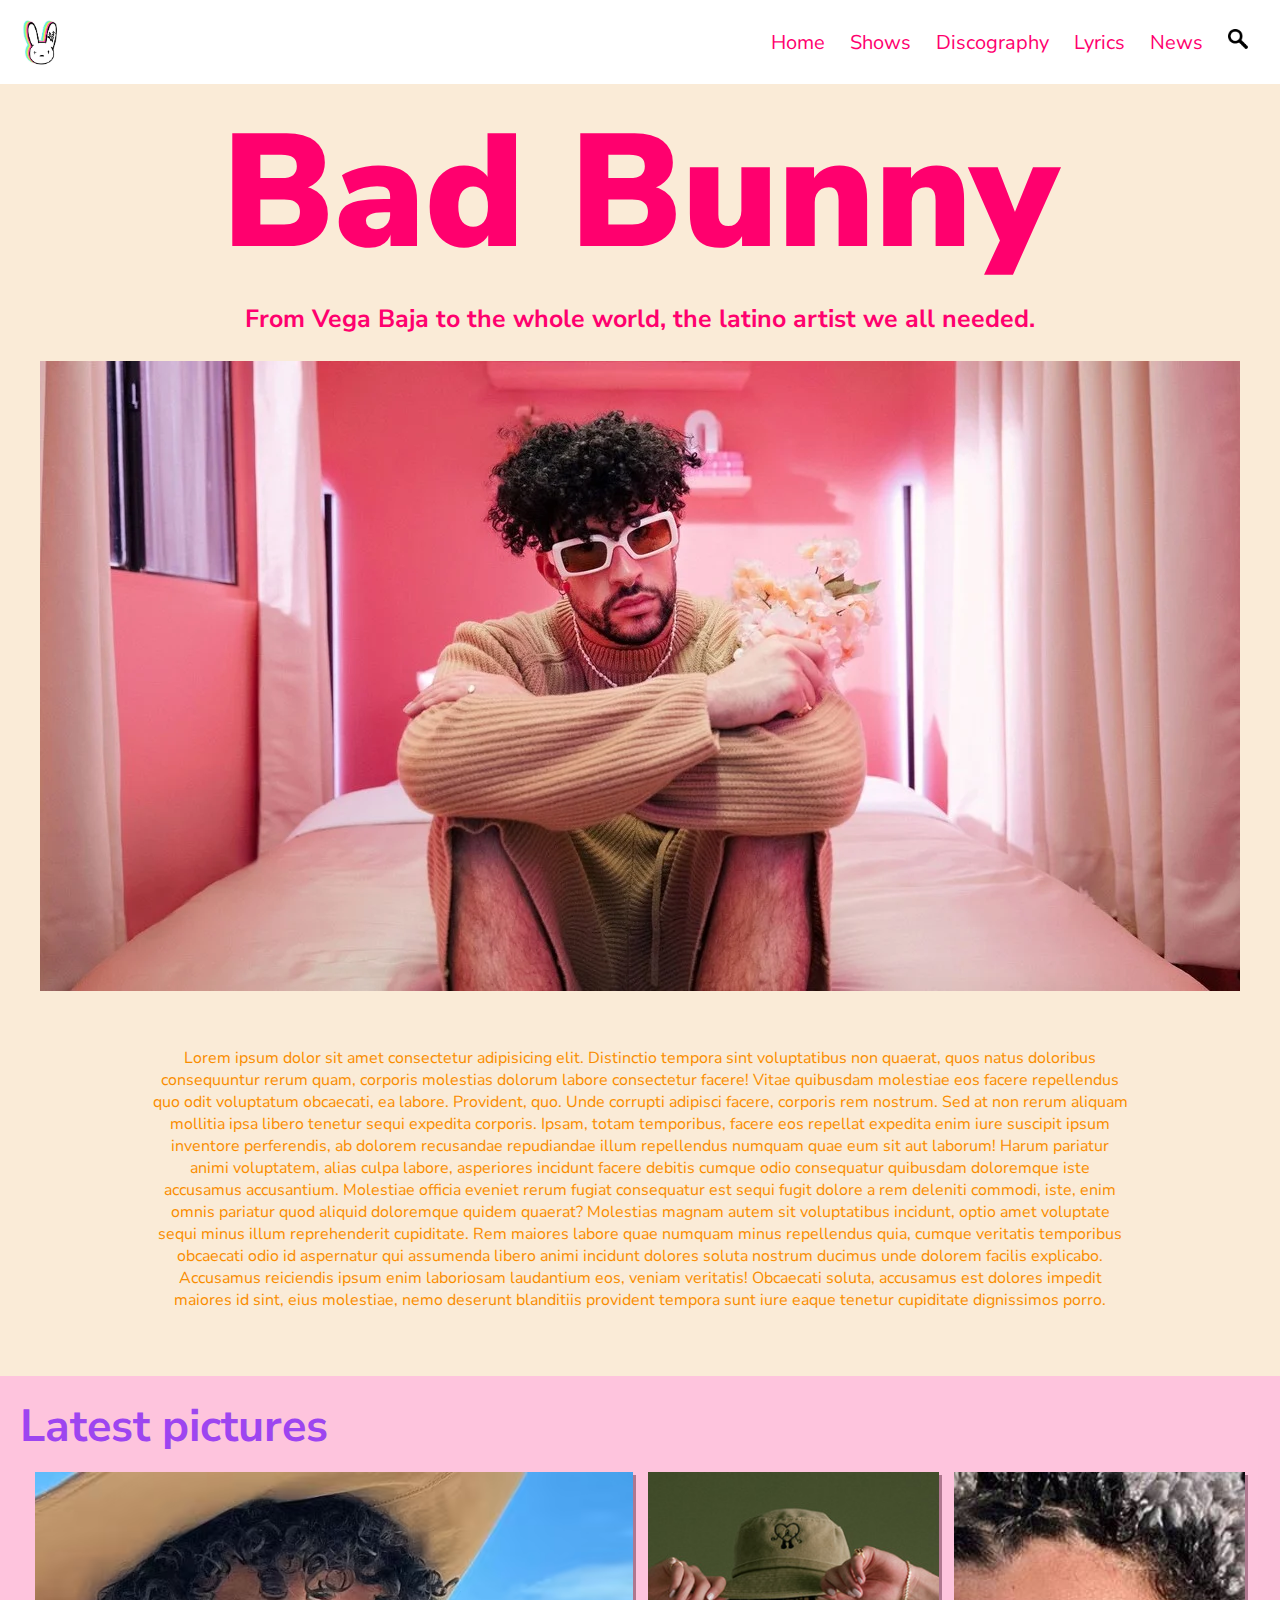
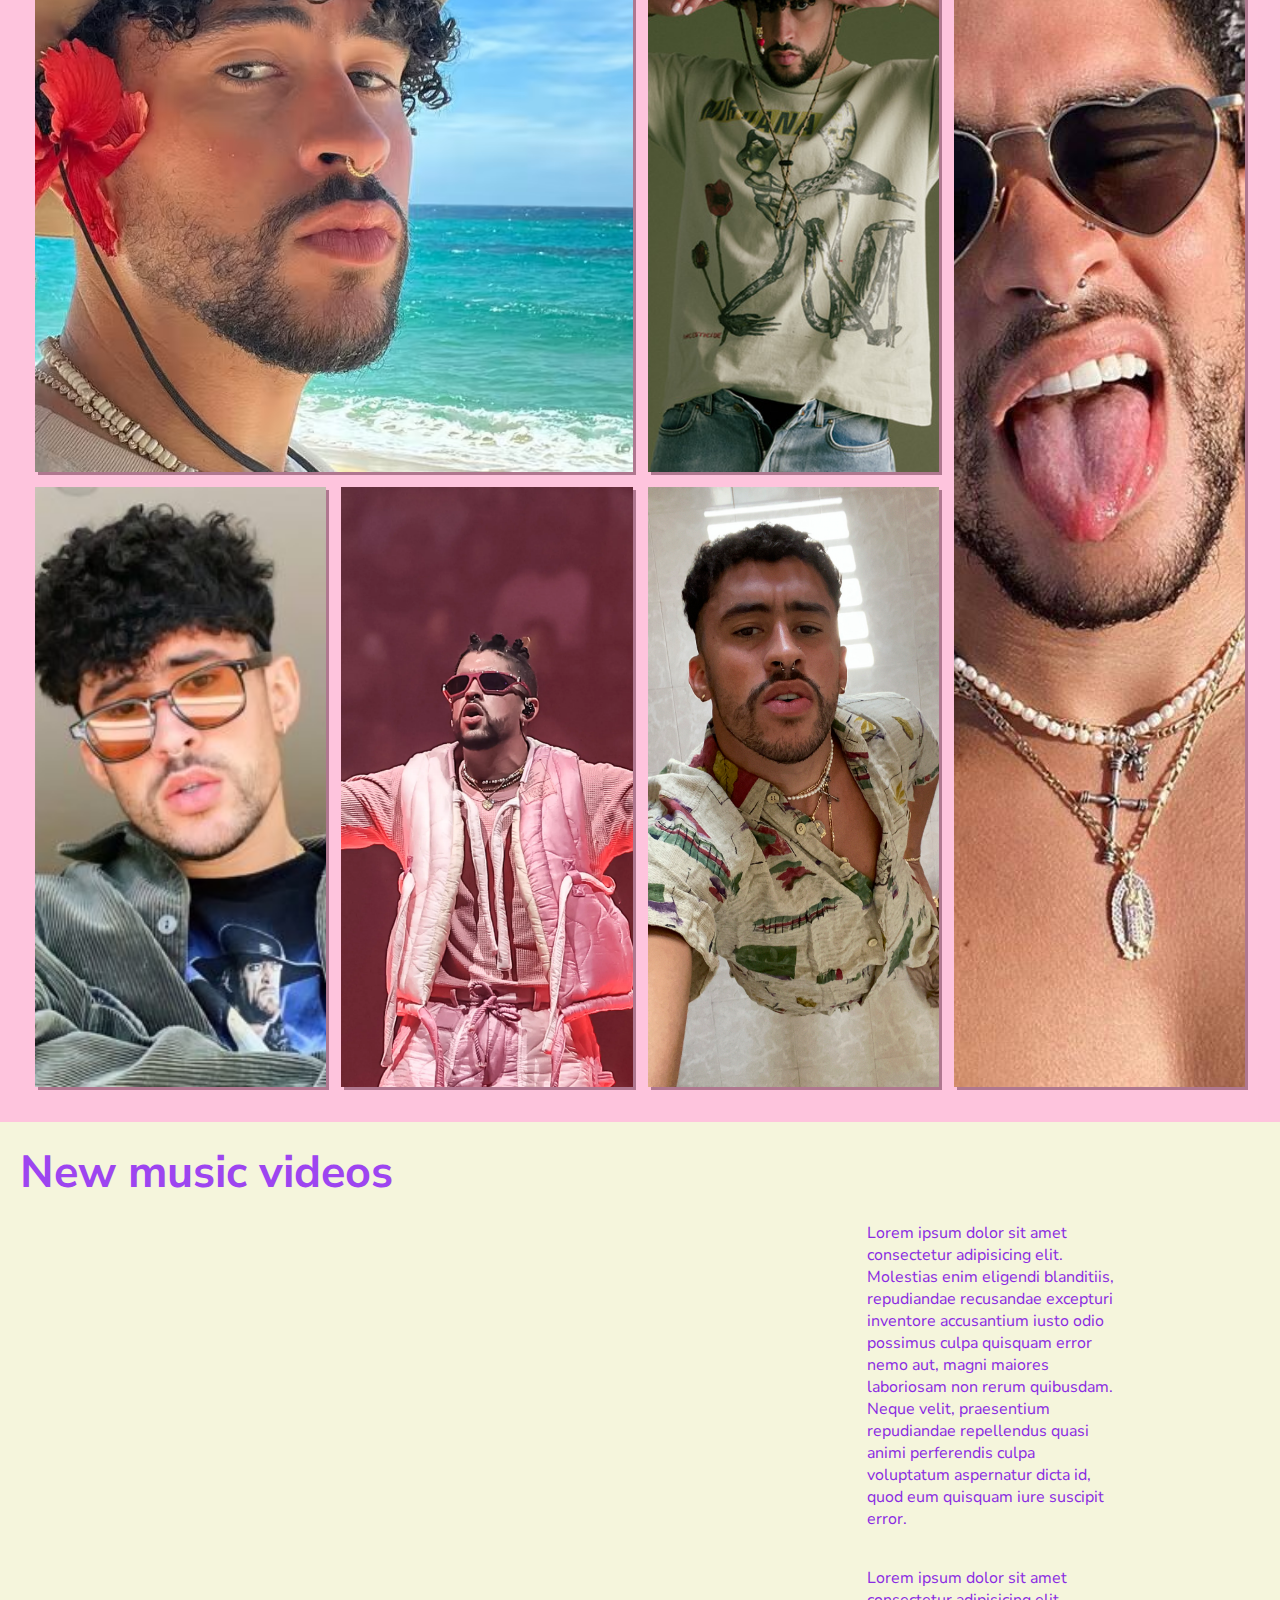
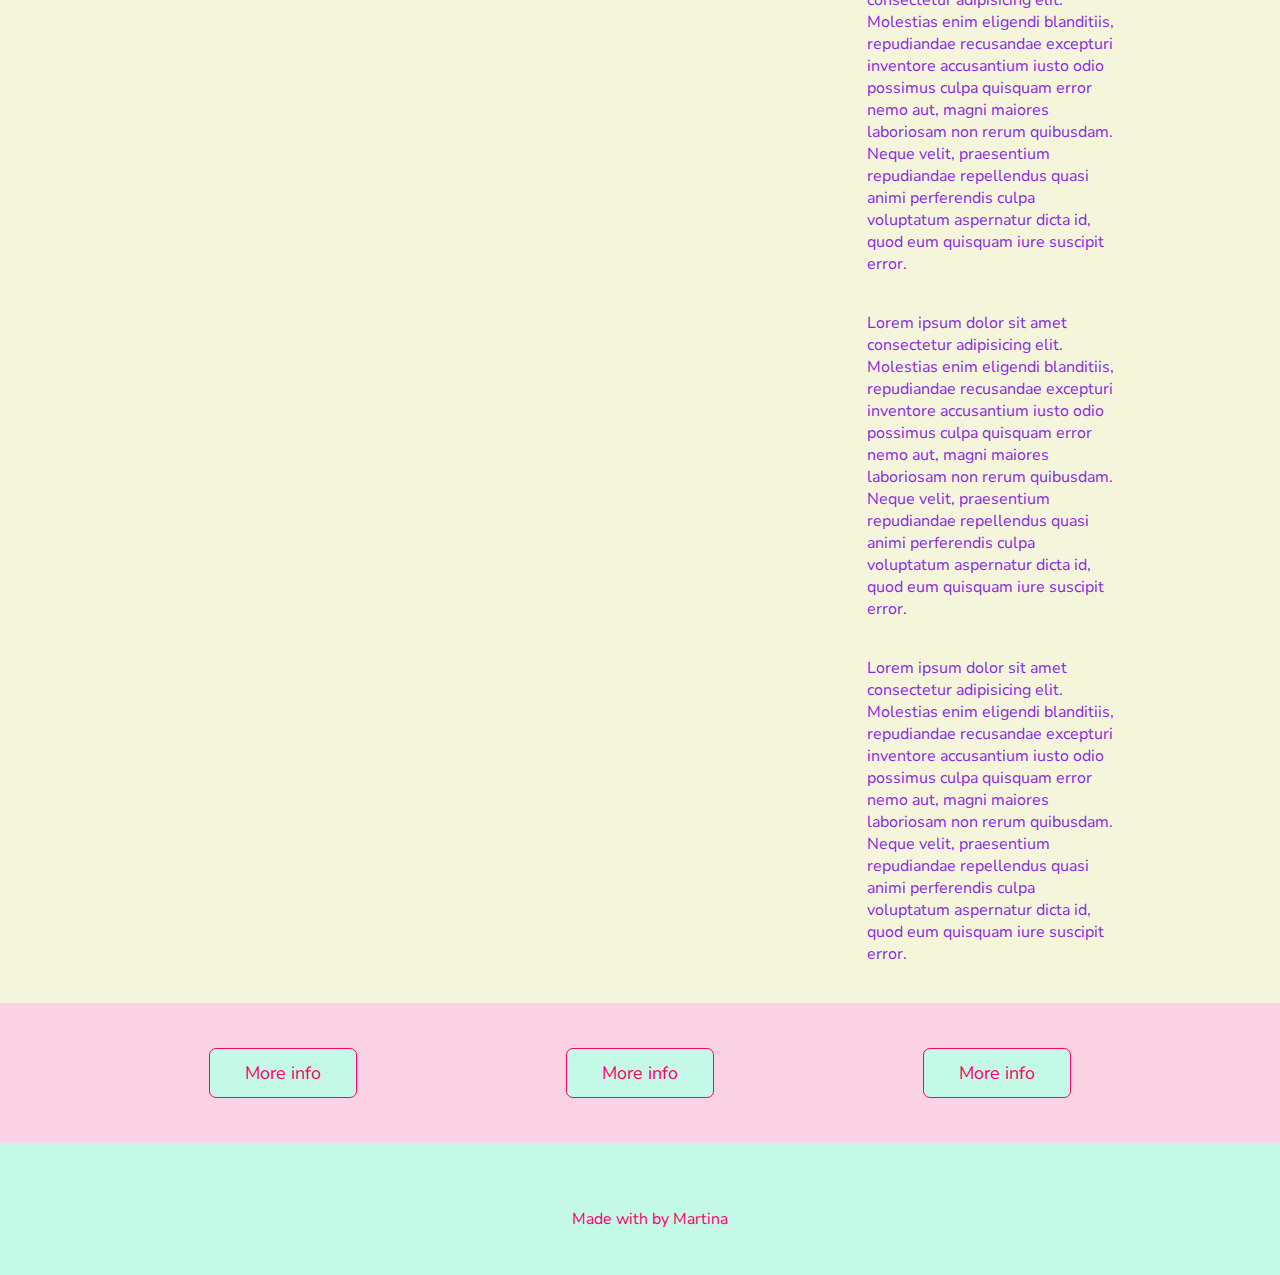
==== index.html @ c9cf0b77 "first commit" ====
<!DOCTYPE html>
<html lang="en">
<head>
    <meta charset="UTF-8">
    <meta http-equiv="X-UA-Compatible" content="IE=edge">
    <meta name="viewport" content="width=device-width, initial-scale=1.0">
    <link rel="preconnect" href="https://fonts.googleapis.com">
    <link rel="preconnect" href="https://fonts.gstatic.com" crossorigin>
    <link href="https://fonts.googleapis.com/css2?family=Nunito+Sans&display=swap" rel="stylesheet">
    <link rel="stylesheet" href="https://cdnjs.cloudflare.com/ajax/libs/font-awesome/6.1.2/css/all.min.css" integrity="sha512-1sCRPdkRXhBV2PBLUdRb4tMg1w2YPf37qatUFeS7zlBy7jJI8Lf4VHwWfZZfpXtYSLy85pkm9GaYVYMfw5BC1A==" crossorigin="anonymous" referrerpolicy="no-referrer" />
    <link rel="stylesheet" href="./styles/styles.css">
    <title>Bad Bunny</title>
</head>
<body>
    <header class="header">
        <img class="logoHeader" src="imgs/BadBunnylogo.jpg" alt="Bad Bunny's logo"/>
        <nav class="navBar">
            <ul class="linksToPages">
                <li>
                    <a href="#" class="linksToPages">Home</a>
                </li>
                <li>
                    <a href="pages/shows.html" class="linksToPages">Shows</a>
                </li>
                <li>            
                    <a href="pages/discography.html" class="linksToPages">Discography</a>
                </li>
                <li>
                    <a href="pages/lyrics.html" class="linksToPages">Lyrics</a>
                </li>
                <li>
                    <a href="pages/news.html" class="linksToPages">News</a>
                </li>
                <li>
                    <a href="https://www.google.com" target="_blank" class="linksToPages">
                        <img class="searchIcon" src="./imgs/search.png" alt="search"/>
                    </a>
                </li>
            </ul>
        </nav>
    </header>
    <div class="main">
        <div class="mainDiv">
            <h1>Bad Bunny</h1>
            <h2 class="subtitleMainDiv">From Vega Baja to the whole world, the latino artist we all needed.</h2>
            <img class="mainImg" src="./imgs/img_home.webp" alt="Bad Bunny facing camera">
            <p>Lorem ipsum dolor sit amet consectetur adipisicing elit. Distinctio tempora sint voluptatibus non quaerat, quos natus doloribus consequuntur rerum quam, corporis molestias dolorum labore consectetur facere! Vitae quibusdam molestiae eos facere repellendus quo odit voluptatum obcaecati, ea labore. Provident, quo. Unde corrupti adipisci facere, corporis rem nostrum. Sed at non rerum aliquam mollitia ipsa libero tenetur sequi expedita corporis. Ipsam, totam temporibus, facere eos repellat expedita enim iure suscipit ipsum inventore perferendis, ab dolorem recusandae repudiandae illum repellendus numquam quae eum sit aut laborum! Harum pariatur animi voluptatem, alias culpa labore, asperiores incidunt facere debitis cumque odio consequatur quibusdam doloremque iste accusamus accusantium. Molestiae officia eveniet rerum fugiat consequatur est sequi fugit dolore a rem deleniti commodi, iste, enim omnis pariatur quod aliquid doloremque quidem quaerat? Molestias magnam autem sit voluptatibus incidunt, optio amet voluptate sequi minus illum reprehenderit cupiditate. Rem maiores labore quae numquam minus repellendus quia, cumque veritatis temporibus obcaecati odio id aspernatur qui assumenda libero animi incidunt dolores soluta nostrum ducimus unde dolorem facilis explicabo. Accusamus reiciendis ipsum enim laboriosam laudantium eos, veniam veritatis! Obcaecati soluta, accusamus est dolores impedit maiores id sint, eius molestiae, nemo deserunt blanditiis provident tempora sunt iure eaque tenetur cupiditate dignissimos porro.</p>
        </div>
        <div class="pictures">
            <h3>Latest pictures</h3>
            <div class="container">
                <div class="item item1"></div>
                <div class="item item2"></div>
                <div class="item item3"></div>
                <div class="item item4"></div>
                <div class="item item5"></div>
                <div class="item item6"></div>
            </div>
        </div>
        <div class="multimedia">
            <h3>New music videos</h3>
            <div class="musicVideo">
                <iframe width="560" height="315" src="https://www.youtube.com/embed/eopPKANmKyg" title="YouTube video player" frameborder="0" allow="accelerometer; autoplay; clipboard-write; encrypted-media; gyroscope; picture-in-picture" allowfullscreen></iframe>
                <p>Lorem ipsum dolor sit amet consectetur adipisicing elit. Molestias enim eligendi blanditiis, repudiandae recusandae excepturi inventore accusantium iusto odio possimus culpa quisquam error nemo aut, magni maiores laboriosam non rerum quibusdam. Neque velit, praesentium repudiandae repellendus quasi animi perferendis culpa voluptatum aspernatur dicta id, quod eum quisquam iure suscipit error.</p>
            </div>
            <div class="musicVideo">
                <iframe width="560" height="315" src="https://www.youtube.com/embed/eopPKANmKyg" title="YouTube video player" frameborder="0" allow="accelerometer; autoplay; clipboard-write; encrypted-media; gyroscope; picture-in-picture" allowfullscreen></iframe>
                <p>Lorem ipsum dolor sit amet consectetur adipisicing elit. Molestias enim eligendi blanditiis, repudiandae recusandae excepturi inventore accusantium iusto odio possimus culpa quisquam error nemo aut, magni maiores laboriosam non rerum quibusdam. Neque velit, praesentium repudiandae repellendus quasi animi perferendis culpa voluptatum aspernatur dicta id, quod eum quisquam iure suscipit error.</p>
            </div>
            <div class="musicVideo">
                <iframe width="560" height="315" src="https://www.youtube.com/embed/eopPKANmKyg" title="YouTube video player" frameborder="0" allow="accelerometer; autoplay; clipboard-write; encrypted-media; gyroscope; picture-in-picture" allowfullscreen></iframe>
                <p>Lorem ipsum dolor sit amet consectetur adipisicing elit. Molestias enim eligendi blanditiis, repudiandae recusandae excepturi inventore accusantium iusto odio possimus culpa quisquam error nemo aut, magni maiores laboriosam non rerum quibusdam. Neque velit, praesentium repudiandae repellendus quasi animi perferendis culpa voluptatum aspernatur dicta id, quod eum quisquam iure suscipit error.</p>
            </div>
            <div class="musicVideo">
                <iframe width="560" height="315" src="https://www.youtube.com/embed/eopPKANmKyg" title="YouTube video player" frameborder="0" allow="accelerometer; autoplay; clipboard-write; encrypted-media; gyroscope; picture-in-picture" allowfullscreen></iframe>
                <p>Lorem ipsum dolor sit amet consectetur adipisicing elit. Molestias enim eligendi blanditiis, repudiandae recusandae excepturi inventore accusantium iusto odio possimus culpa quisquam error nemo aut, magni maiores laboriosam non rerum quibusdam. Neque velit, praesentium repudiandae repellendus quasi animi perferendis culpa voluptatum aspernatur dicta id, quod eum quisquam iure suscipit error.</p>
            </div>
        </div>
        <div class="moreInfoCTAs">
            <button class="CTAs">More info</button>
            <button class="CTAs">More info</button>
            <button class="CTAs">More info</button>
        </div>
    </div>
    <footer>
        <div class="socialMedia">
            <a class="iconsSM" href="https://www.youtube.com/">
                <i class="fa-brands fa-youtube"></i>
            </a>
            <a class="iconsSM" href="https://www.instagram.com/">
                <i class="fa-brands fa-instagram"></i>
            </a>
            <a class="iconsSM" href="https://www.facebook.com/">
                <i class="fa-brands fa-facebook"></i>
            </a>
            <a class="iconsSM" href="https://www.spotify.com/">
                <i class="fa-brands fa-spotify"></i>
            </a>
            <a class="iconsSM" href="https://www.tiktok.com/">
                <i class="fa-brands fa-tiktok"></i>
            </a>
            <a class="iconsSM" href="https://www.twitter.com/">
                <i class="fa-brands fa-twitter"></i>
            </a>
        </div>
        <div class="footerText">
            <p>Made with <i class="fa-solid fa-heart"></i> by Martina</p>
        </div>
    </footer>
    
</body>
</html>
---- styles/styles.css ----
*{
    margin: 0;
    padding: 0;
    box-sizing: border-box;
    font-family: 'Nunito Sans', sans-serif;
}
.logoHeader {
    width: 60px;
    height: 60px;
}
.header{
    padding: 12px;
    width: 100%;
    font-size: 20px;
    display: flex;
    justify-content: space-between;
    align-items: center;
}
.navBar{
    float: right;
}
.navBar li {
    display: inline-block;
    margin-right: 20px;
}
.navBar a:hover{
    color:blueviolet
}
.searchIcon{
    width: 20px;
    height: 20px;
}
.linksToPages{
    text-decoration: none;
    color: #FF006E;
}
.main {
    min-height: calc(100vh - 100px - 300px);
}
.mainDiv {
    text-align: center;
    background-color: antiquewhite;
    padding-bottom: 15px;
}
.mainDiv h1{
    font-size: 160px;
    font-weight: 900;
    color: #FF006E;
}
.mainDiv h3{
    color: #FF006E;
    margin-bottom: 15px;
}
.mainDiv p {
    margin: 50px 150px;
    color: rgb(249, 141, 0);
}
.subtitleMainDiv{
    font-size: 25px;
    color: #FF006E;
    margin-bottom: 25px;
    text-align: center;
}
.pictures {
    background-color: #fec4dd;
    padding: 20px;
}
h1 {
    font-size: 45px;
    color: #FF006E;
    margin: 0px 15px;
    text-align: center;
}
h3 {
    font-size: 45px;
    color: rgb(157, 69, 240);
}
.container {
    width: 100%;
    padding: 15px;
    display: grid;
    grid-template-columns: 1fr 1fr 1fr 1fr;
    grid-template-rows: repeat(2, 600px);
    grid-gap: 15px;
}
.item {
    box-shadow: 3px 3px #af778f;
}
.item1 {
    background-image: url(../imgs/bb_beach.avif);
    background-position: center;
    background-size: cover;
    grid-column: 1/3;
}
.item2 {
    background-image: url(../imgs/bb_bucketHat.jfif);
    background-position: center;
    background-size: cover;
}
.item3 {
    background-image: url(../imgs/bb_sunglasses.jpg);
    background-position: center;
    background-size: cover;
    grid-column: 4/5;
    grid-row: 1/3;
}
.item4 {
    background-image: url(../imgs/bb_facingCamera.jpg);
    background-position: center;
    background-size: cover;
}
.item5 {
    background-image: url(../imgs/bb_pinkShow.webp);
    background-position: center;
    background-size: cover;
}
.item6 {
    background-image: url(../imgs/bb_selfie.jpg);
    background-position: center;
    background-size: cover;
}
.multimedia{
    padding: 20px;
    background-color: beige;
}
.musicVideo{
    display: flex;
    justify-content: space-evenly;
    align-items: center;
    padding: 15px 0px;
}
.musicVideo p{
    width: 250px;
    color: blueviolet;
}
.moreInfoCTAs{
    padding: 45px 0px;
    background-color: #fbd2e3;
    display: flex;
    justify-content: space-evenly;
}
.CTAs{
    padding: 12px 35px;
    border-radius: 7px;
    background-color: rgb(196, 249, 231);
    border: 1px solid #FF006E;
    color: #FF006E;
    font-size: 18px;
    cursor: pointer;
}
footer{
    padding: 45px 0px;
    background-color: rgb(196, 249, 231);
}
.socialMedia{
    display: flex;
    justify-content: space-around;
}
.iconsSM{
    text-decoration: none;
    color: #FF006E;
    font-size: 25px;
}
.footerText{
    color: #FF006E;
    display: flex;
    justify-content: center;
    padding-top: 20px;
}
.footerText p{
    padding-left: 20px;
}

.sectionsMainDiv{
    text-align: center;
    background-color: #fbd2e3;
    padding: 20px 0px;
}
.sectionsMainDiv p{
    margin: 0px 250px;
    color: rgb(58, 83, 74);
    padding-top: 50px;
    padding-bottom: 100px;
}
.showsImgs{
    width: 250px;
    height: 250px;
    border-radius: 10px;
}
.showsImgsDiv{
    padding: 20px 0px;
    display: flex;
    justify-content: space-evenly;

}
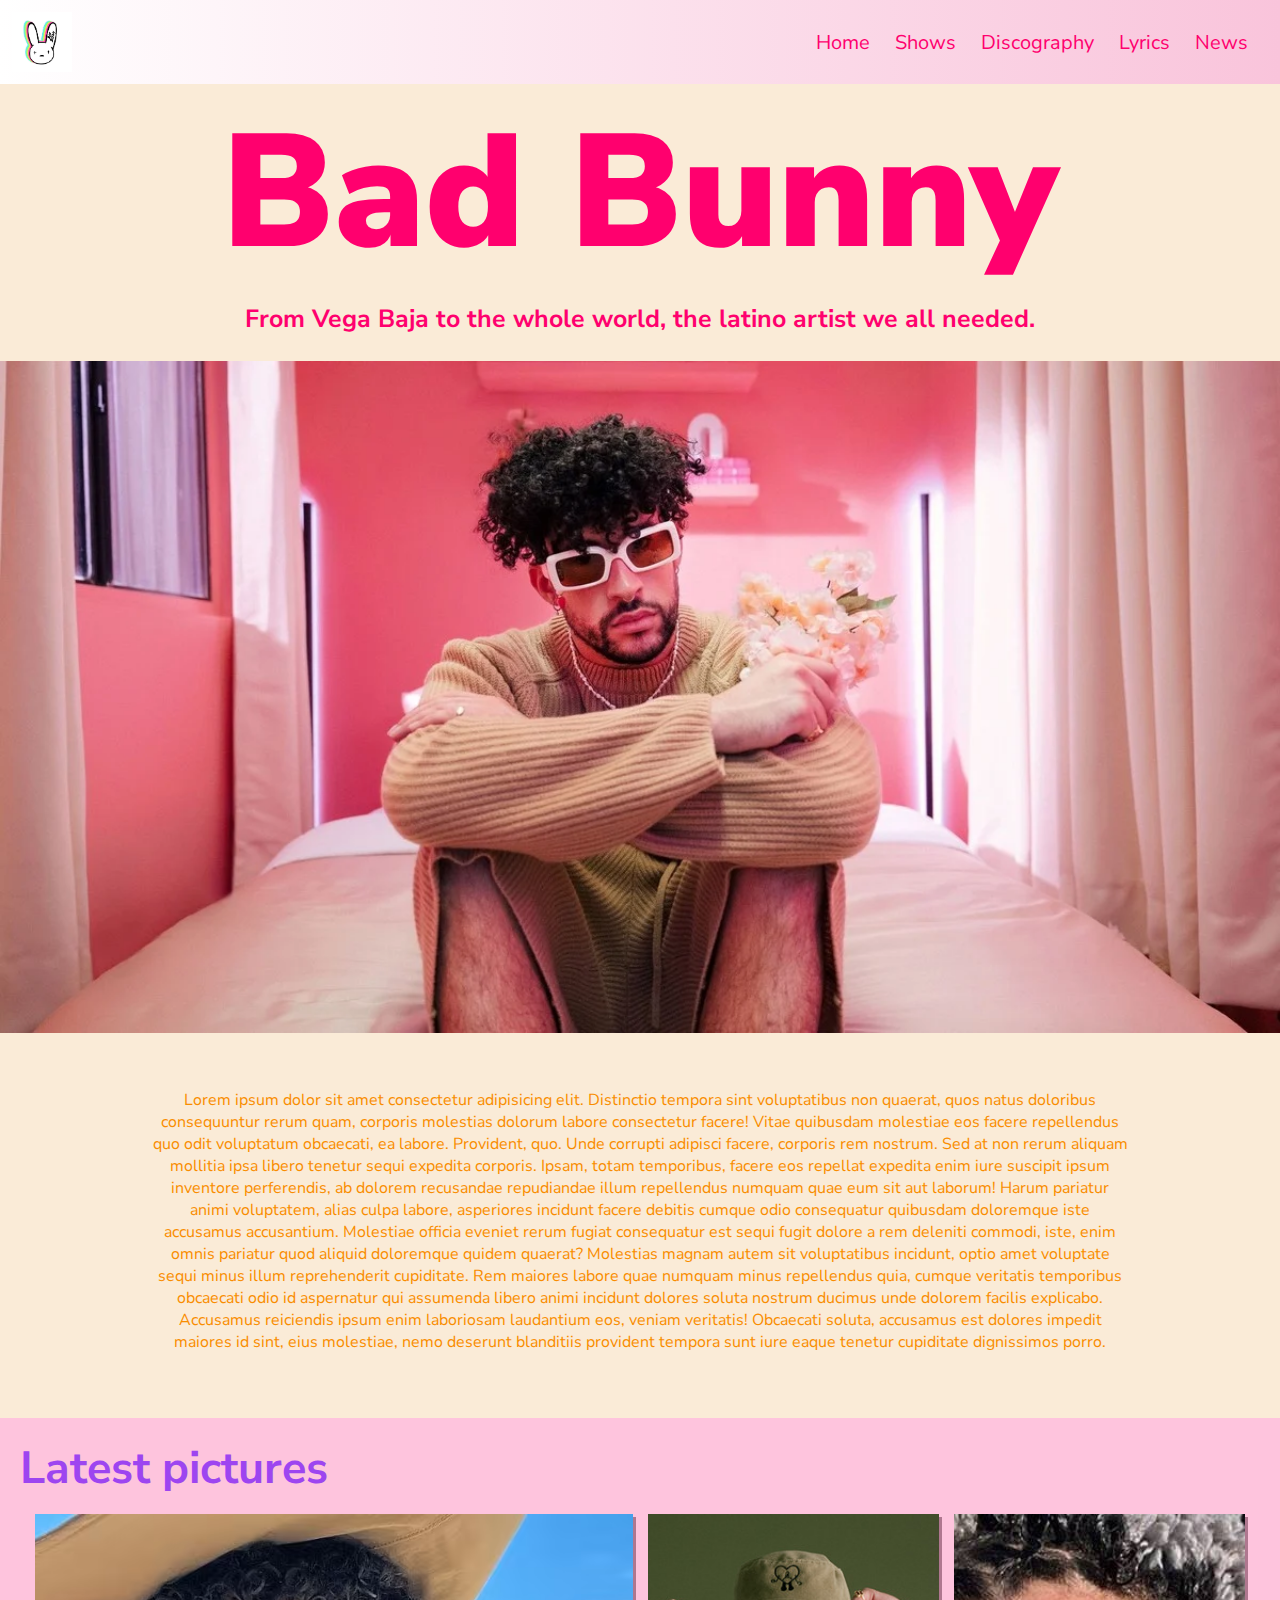
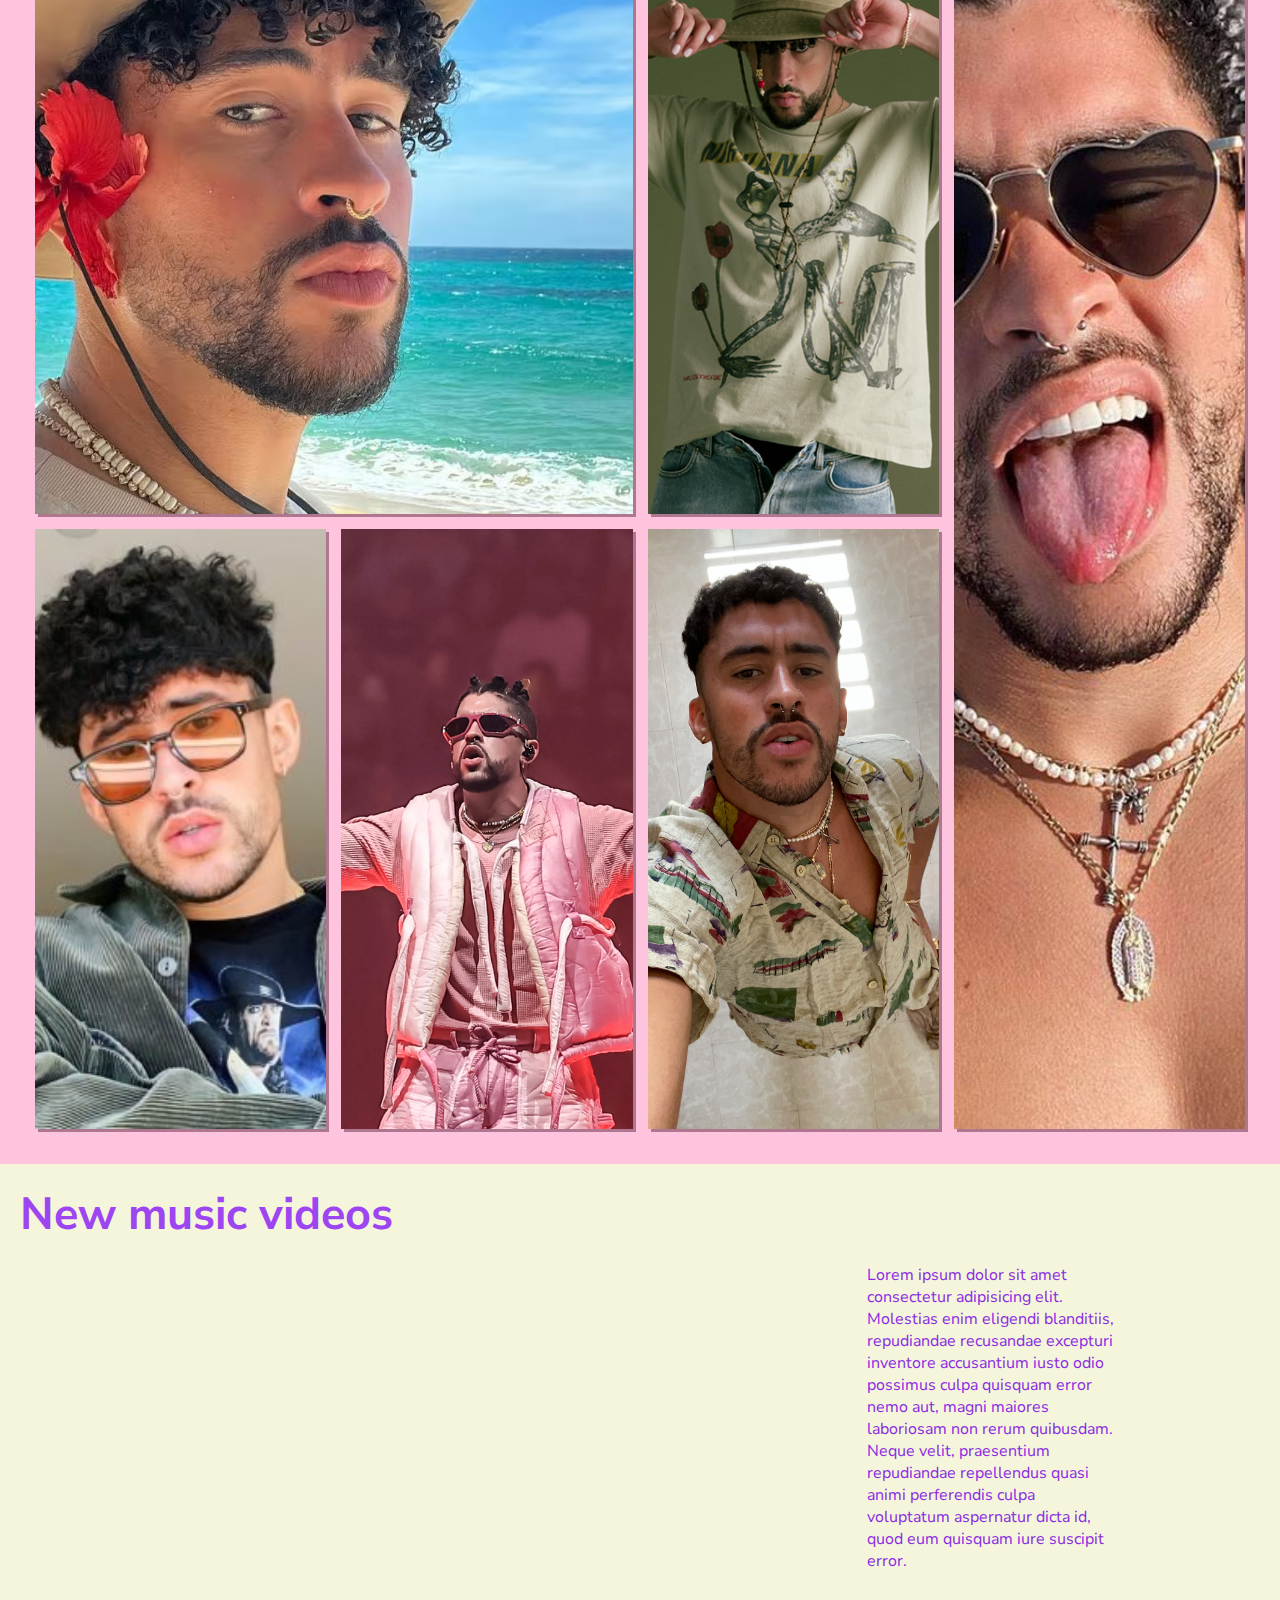
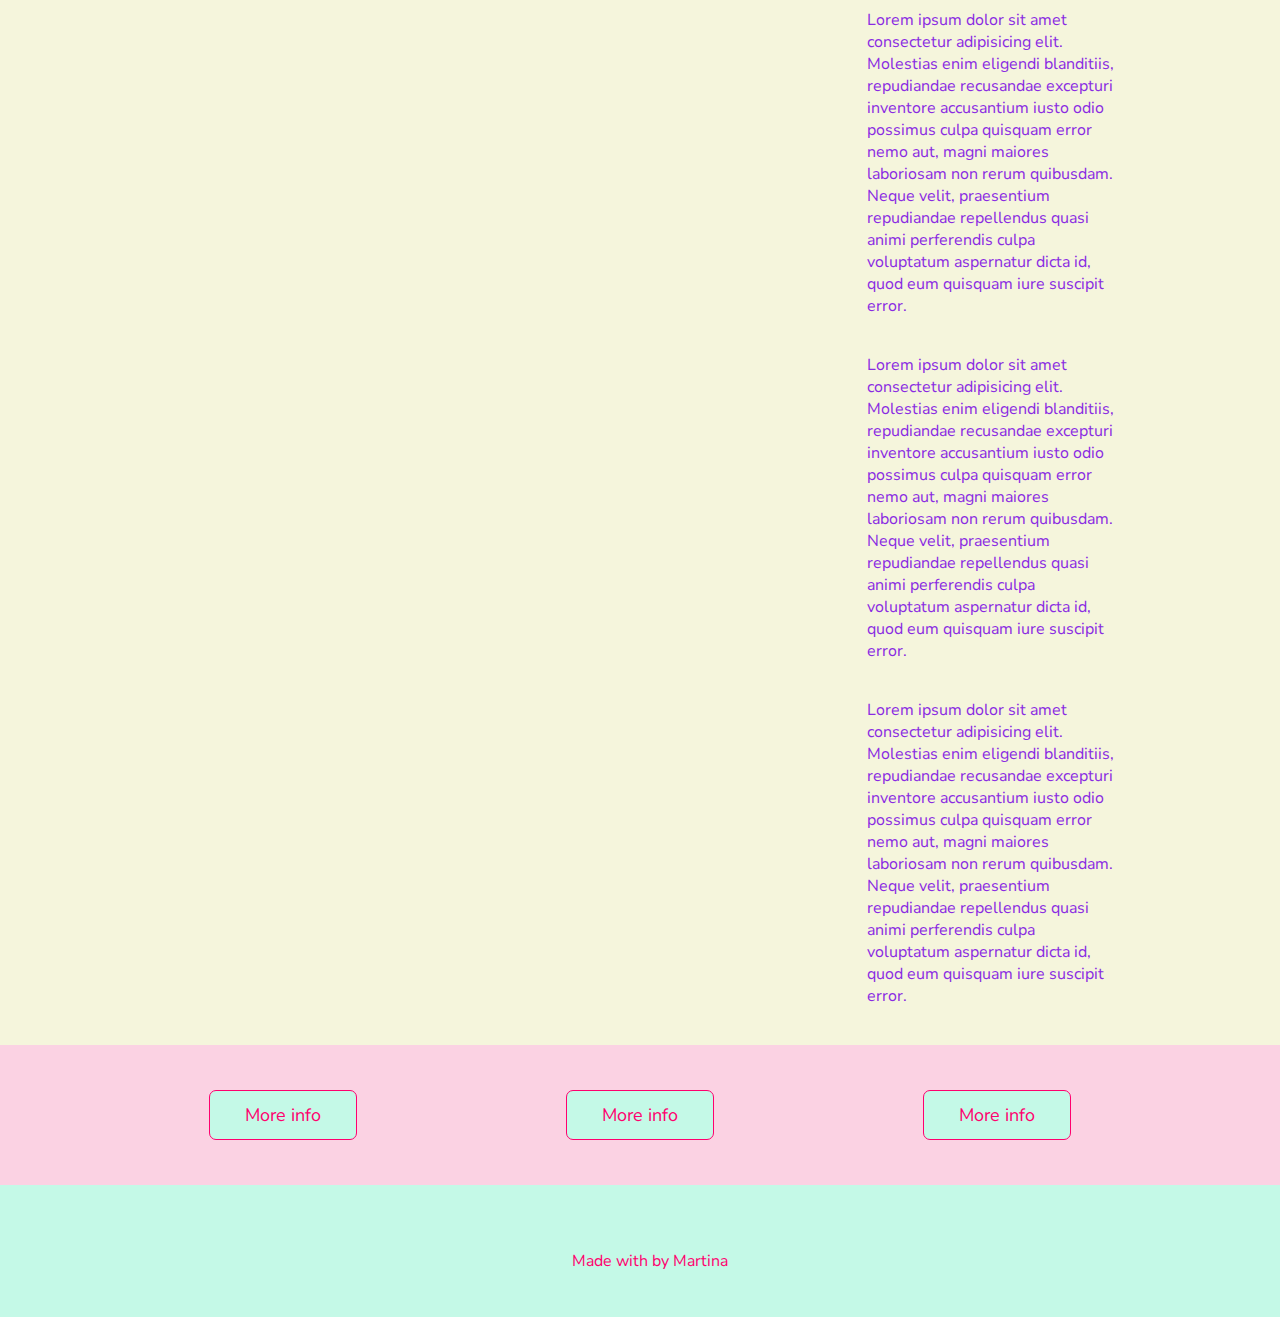
==== commit eb34fd1f: "responsive design" ====
--- a/index.html
+++ b/index.html
@@ -31,11 +31,6 @@
                 <li>
                     <a href="pages/news.html" class="linksToPages">News</a>
                 </li>
-                <li>
-                    <a href="https://www.google.com" target="_blank" class="linksToPages">
-                        <img class="searchIcon" src="./imgs/search.png" alt="search"/>
-                    </a>
-                </li>
             </ul>
         </nav>
     </header>
@@ -48,7 +43,7 @@
         </div>
         <div class="pictures">
             <h3>Latest pictures</h3>
-            <div class="container">
+            <div class="containerPictures">
                 <div class="item item1"></div>
                 <div class="item item2"></div>
                 <div class="item item3"></div>
--- a/styles/styles.css
+++ b/styles/styles.css
@@ -15,6 +15,7 @@
     display: flex;
     justify-content: space-between;
     align-items: center;
+    background-image: linear-gradient(to right, white, #f9c4db);
 }
 .navBar{
     float: right;
@@ -61,6 +62,9 @@
     margin-bottom: 25px;
     text-align: center;
 }
+.mainImg{
+    width: 100%;
+}
 .pictures {
     background-color: #fec4dd;
     padding: 20px;
@@ -75,7 +79,7 @@
     font-size: 45px;
     color: rgb(157, 69, 240);
 }
-.container {
+.containerPictures {
     width: 100%;
     padding: 15px;
     display: grid;
@@ -147,6 +151,11 @@
     color: #FF006E;
     font-size: 18px;
     cursor: pointer;
+    transition-duration: 0.4s;
+}
+.CTAs:hover {
+    background-color: rgb(203, 158, 245);
+    color: white;
 }
 footer{
     padding: 45px 0px;
@@ -173,7 +182,7 @@
 
 .sectionsMainDiv{
     text-align: center;
-    background-color: #fbd2e3;
+    background-color: antiquewhite;
     padding: 20px 0px;
 }
 .sectionsMainDiv p{
@@ -191,5 +200,55 @@
     padding: 20px 0px;
     display: flex;
     justify-content: space-evenly;
+}
 
+@media only screen and (max-width: 768px) {
+    .navBar li {
+        display: block;
+    }
+    .mainDiv {
+        padding: 15px;
+    }
+    .mainDiv h1{
+        font-size: 50px;
+    }
+    .mainDiv p {
+        margin: 15px 25px;
+    }
+    .containerPictures {
+        display: block;
+    }
+    .item {
+        width: 100%;
+        height: 150px;
+        margin: 25px 0px;
+    }
+    .musicVideo{
+        display: block;
+    }
+    .musicVideo iframe{
+        width: 100%;
+    }
+    .musicVideo p{
+        text-align: center;
+        width: 100%;
+    }
+    .moreInfoCTAs{
+        display: flex;
+        flex-direction: column;
+        align-items: center;
+    }
+    .CTAs{
+        margin-bottom: 15px;
+    }
+    .sectionsMainDiv p{
+        margin: 0px 20px;
+    }
+    .showsImgsDiv{
+        display: block;
+    }
+    .showsImgs{
+        width: 50%;
+        height: auto;
+    }
 }